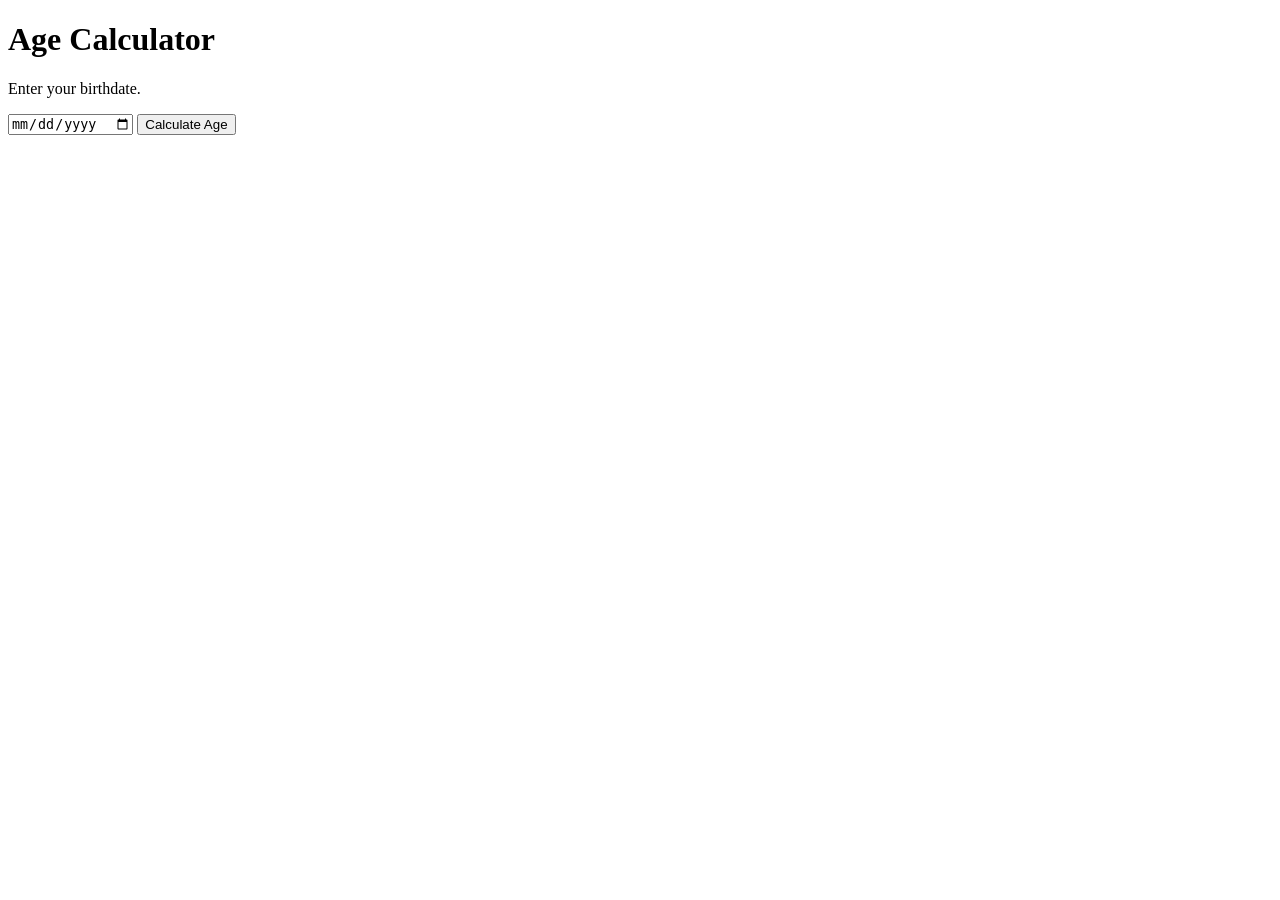
==== tools/age-calculator/index.html @ 4dad569e "Create index.html" ====
<!DOCTYPE html>
<html lang="en">
<head>
  <meta charset="UTF-8">
  <meta name="viewport" content="width=device-width, initial-scale=1.0">
  <title>Age Calculator | OakStack HQ</title>
  <link rel="stylesheet" href="style.css">
</head>
<body>

<div class="card">
  <h1>Age Calculator</h1>
  <p>Enter your birthdate.</p>

  <input type="date" id="birthdate">

  <button onclick="calculateAge()">Calculate Age</button>

  <h2 id="result"></h2>
</div>

<script src="script.js"></script>
</body>
</html>
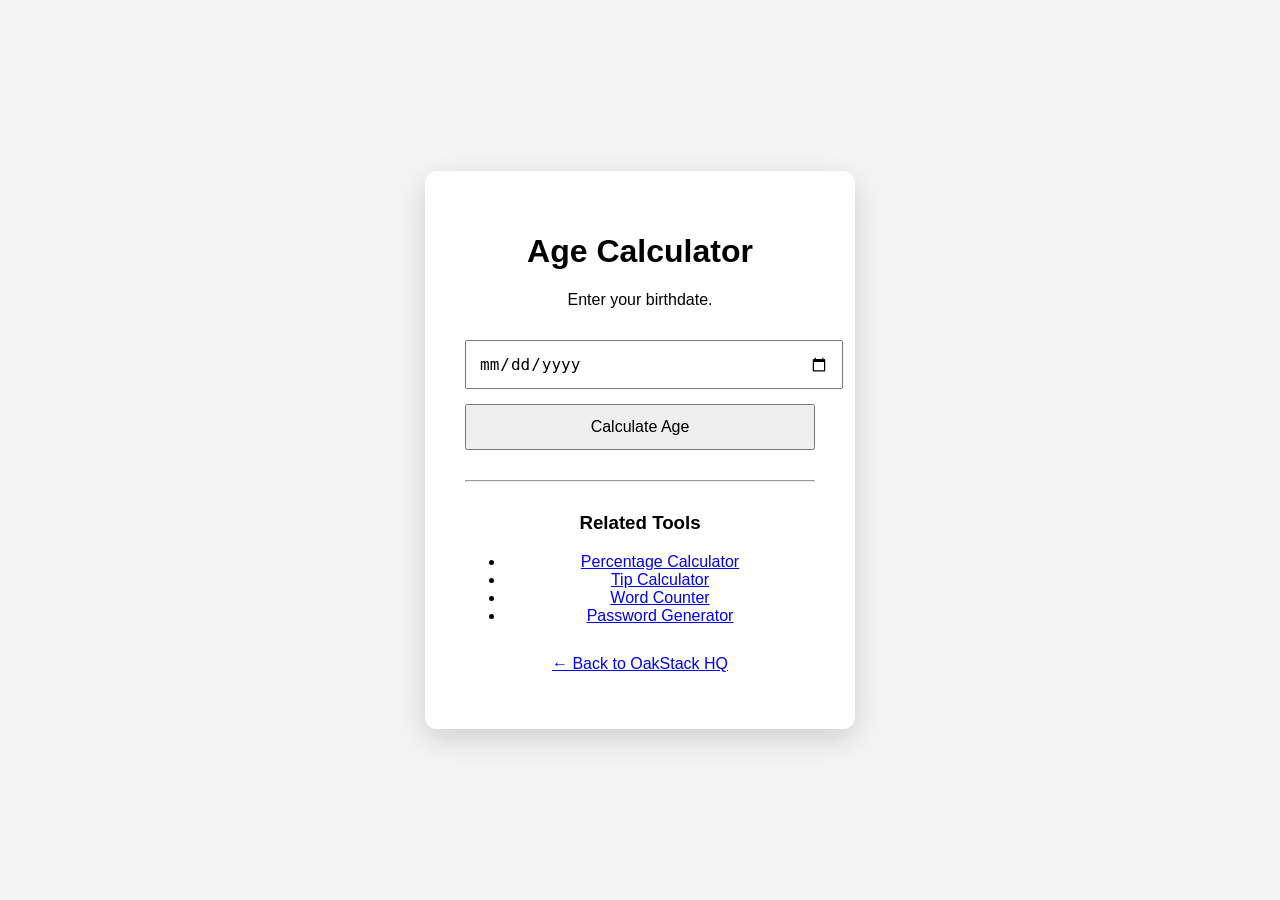
==== commit 4c460dab: "Update index.html" ====
--- a/tools/age-calculator/index.html
+++ b/tools/age-calculator/index.html
@@ -3,13 +3,19 @@
 <head>
   <meta charset="UTF-8">
   <meta name="viewport" content="width=device-width, initial-scale=1.0">
-  <title>Age Calculator | OakStack HQ</title>
+
+  <title>Age Calculator - Free Online Age Calculator | OakStack HQ</title>
+
+  <meta name="description" content="Free online age calculator. Calculate your exact age instantly using your birth date.">
+
   <link rel="stylesheet" href="style.css">
 </head>
 <body>
 
 <div class="card">
+
   <h1>Age Calculator</h1>
+
   <p>Enter your birthdate.</p>
 
   <input type="date" id="birthdate">
@@ -17,8 +23,25 @@
   <button onclick="calculateAge()">Calculate Age</button>
 
   <h2 id="result"></h2>
+
+  <hr style="margin:30px 0;">
+
+  <h3>Related Tools</h3>
+
+  <ul>
+    <li><a href="/tools/percentage-calculator/">Percentage Calculator</a></li>
+    <li><a href="/tools/tip-calculator/">Tip Calculator</a></li>
+    <li><a href="/tools/word-counter/">Word Counter</a></li>
+    <li><a href="/tools/password-generator/">Password Generator</a></li>
+  </ul>
+
+  <p style="margin-top:30px;">
+    <a href="/">← Back to OakStack HQ</a>
+  </p>
+
 </div>
 
 <script src="script.js"></script>
+
 </body>
 </html>
--- a/tools/age-calculator/style.css
+++ b/tools/age-calculator/style.css
@@ -0,0 +1,33 @@
+body{
+    margin:0;
+    font-family:Arial,sans-serif;
+    background:#f4f4f4;
+    display:flex;
+    justify-content:center;
+    align-items:center;
+    height:100vh;
+}
+
+.card{
+    background:white;
+    padding:40px;
+    border-radius:12px;
+    box-shadow:0 10px 30px rgba(0,0,0,.15);
+    width:350px;
+    text-align:center;
+}
+
+input,button{
+    width:100%;
+    padding:12px;
+    margin-top:15px;
+    font-size:16px;
+}
+
+button{
+    cursor:pointer;
+}
+
+h2{
+    margin-top:25px;
+}
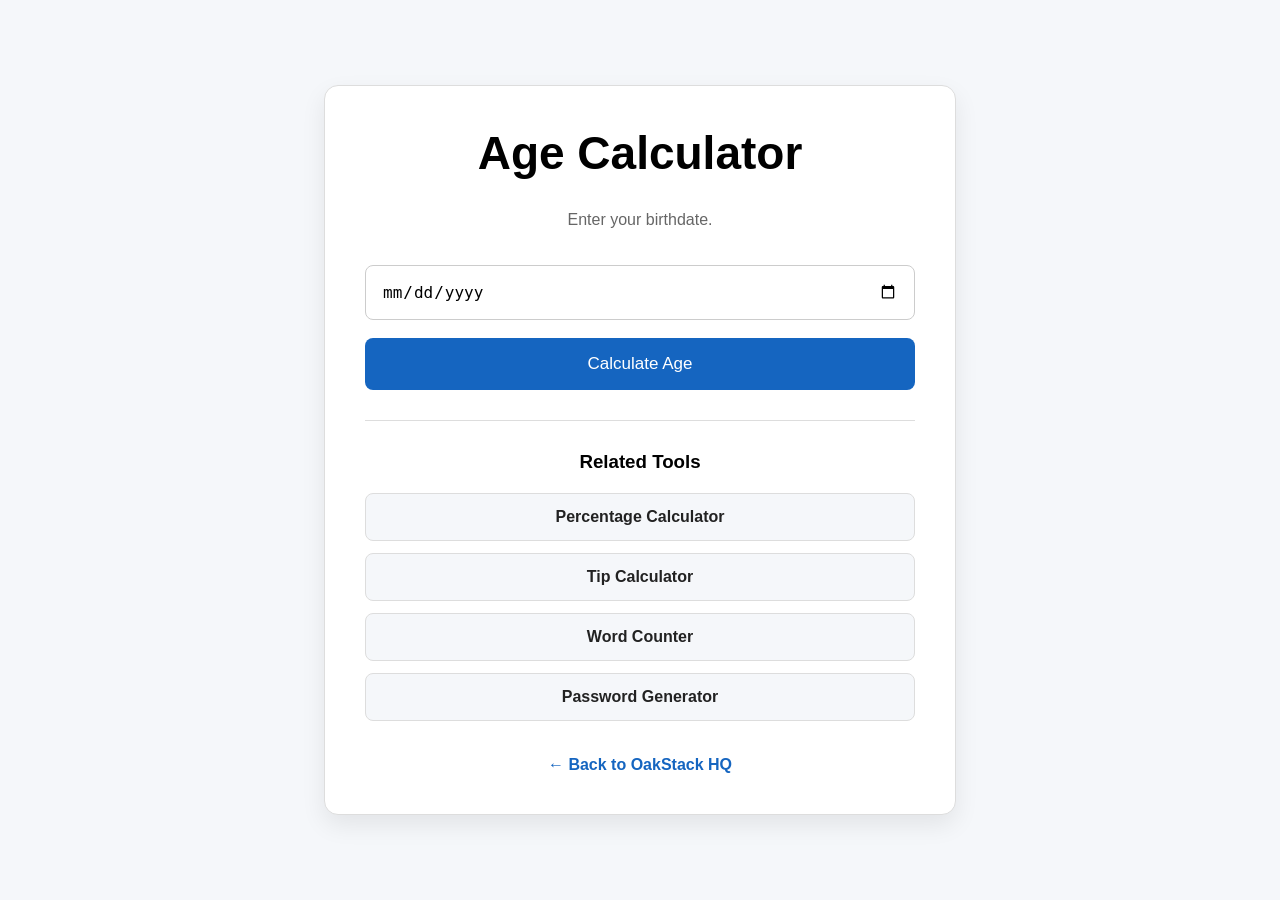
==== commit 300d2c45: "Update index.html" ====
--- a/tools/age-calculator/index.html
+++ b/tools/age-calculator/index.html
@@ -35,9 +35,7 @@
     <li><a href="/tools/password-generator/">Password Generator</a></li>
   </ul>
 
-  <p style="margin-top:30px;">
-    <a href="/">← Back to OakStack HQ</a>
-  </p>
+  <a class="back-home" href="/">← Back to OakStack HQ</a>
 
 </div>
 
--- a/tools/age-calculator/style.css
+++ b/tools/age-calculator/style.css
@@ -1,33 +1,111 @@
 body{
     margin:0;
-    font-family:Arial,sans-serif;
-    background:#f4f4f4;
+    font-family:Arial,Helvetica,sans-serif;
+    background:#f5f7fa;
     display:flex;
     justify-content:center;
     align-items:center;
-    height:100vh;
+    min-height:100vh;
 }
 
 .card{
-    background:white;
+    background:#fff;
+    width:90%;
+    max-width:550px;
     padding:40px;
-    border-radius:12px;
-    box-shadow:0 10px 30px rgba(0,0,0,.15);
-    width:350px;
+    border-radius:14px;
+    border:1px solid #ddd;
+    box-shadow:0 10px 25px rgba(0,0,0,.08);
     text-align:center;
 }
 
-input,button{
+h1{
+    margin-top:0;
+    font-size:46px;
+}
+
+p{
+    color:#666;
+}
+
+input{
     width:100%;
-    padding:12px;
-    margin-top:15px;
+    padding:16px;
+    margin-top:20px;
+    border:1px solid #ccc;
+    border-radius:8px;
+    box-sizing:border-box;
     font-size:16px;
 }
 
 button{
+    width:100%;
+    padding:16px;
+    margin-top:18px;
+    border:none;
+    border-radius:8px;
+    background:#1565c0;
+    color:white;
+    font-size:17px;
     cursor:pointer;
+}
+
+button:hover{
+    background:#0d47a1;
 }
 
 h2{
     margin-top:25px;
+}
+
+hr{
+    margin:40px 0;
+    border:none;
+    border-top:1px solid #ddd;
+}
+
+h3{
+    margin-bottom:20px;
+}
+
+ul{
+    list-style:none;
+    padding:0;
+    margin:0;
+    display:flex;
+    flex-direction:column;
+    gap:12px;
+}
+
+ul li{
+    margin:0;
+}
+
+ul a{
+    display:block;
+    padding:14px;
+    background:#f5f7fa;
+    border:1px solid #ddd;
+    border-radius:8px;
+    color:#222;
+    text-decoration:none;
+    font-weight:600;
+    transition:.2s;
+}
+
+ul a:hover{
+    background:#1565c0;
+    color:#fff;
+}
+
+.back-home{
+    display:inline-block;
+    margin-top:35px;
+    color:#1565c0;
+    text-decoration:none;
+    font-weight:bold;
+}
+
+.back-home:hover{
+    text-decoration:underline;
 }
